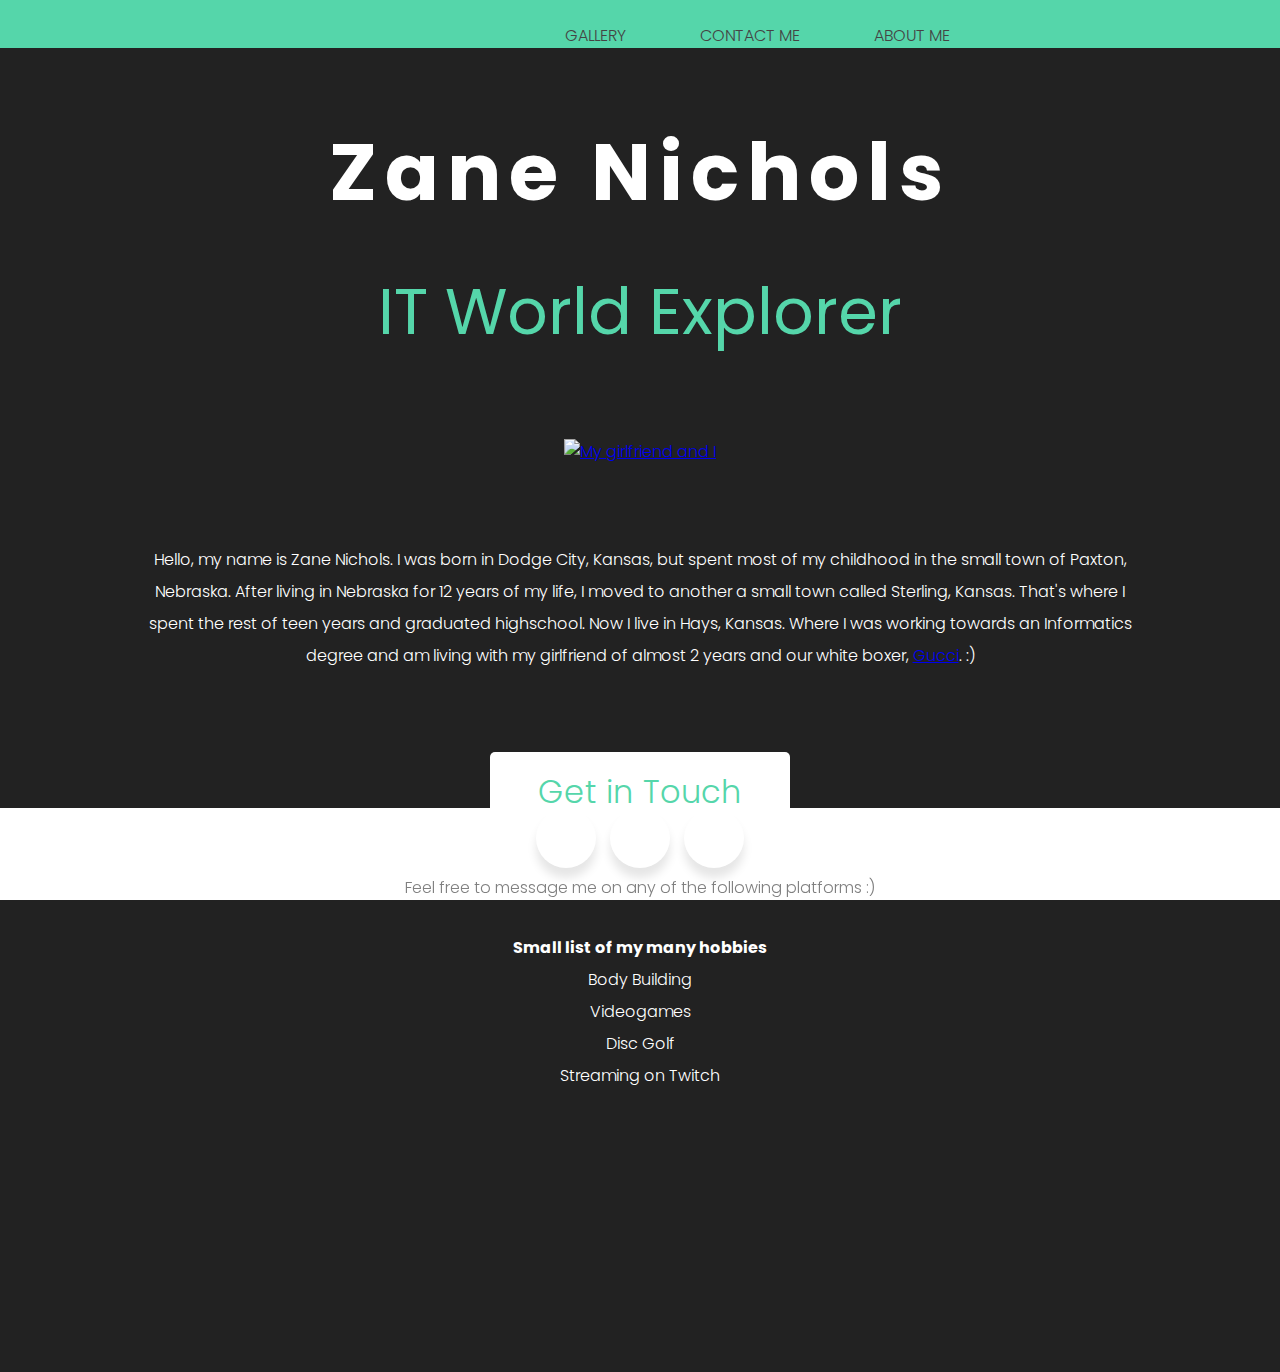
==== index.html @ 550efa19 "Begin changing to acceptance criteria" ====
<!DOCTYPE html>
<html lang="en">
<head>
    <link href="index.css" rel="stylesheet" type="text/css">
    <meta charset="UTF-8">
    <meta name="viewport" content="width=device-width, initial-scale=1.0">
    <title>Bio Page</title>
</head>
<body>
    <header>
        <nav>
            <ul>
                <li><a href="gallery.html" >Gallery</a></li>
                <li><a href="contact.html" >Contact Me</a></li>
                <li><a href="index.html" >About Me</a></li>
            </ul>
        </nav>
    </header>
    <main>
        <div class="container">
            <h1>Zane Nichols</h1>
            <h2>IT World Explorer</h2>
            <div class="image">
                <a href="rock.html"> <img height="500" src="img_4641.jpg" alt="My girlfriend and I"> </a>
            </div>
            <article>
                <p>
                Hello, my name is Zane Nichols. I was born in Dodge City, Kansas, but spent most
                of my childhood in the small town of Paxton, Nebraska. After living in Nebraska
                for 12 years of my life, I moved to another a small town called Sterling, Kansas.
                That's where I spent the rest of teen years and graduated highschool. Now I live
                in Hays, Kansas. Where I was working towards an Informatics degree and am living
                with my girlfriend of almost 2 years and our white boxer, <a href="https://www.instagram.com/gucciganggang728/">Gucci</a>. :)
                </p>
            </article>
            <a href="contact.html" class="btn">Get in Touch</a>
        </div>

        <section>
        <h4>Small list of my many hobbies</h4>
            <ol>
                <li>Body Building</li>
                <li>Videogames</li>
                <li>Disc Golf</li>
                <li>Streaming on Twitch</li>
            </ol>
        </section>
    </main>
    <footer>
        <script src="https://kit.fontawesome.com/a076d05399.js"></script>
        <div class="wrapper">

            <div class="button">
                <a href="https://www.facebook.com/zane.nichols.18"><div class="icon"><i class="fab fa-facebook-f"></i></div></a>
                <span>Facebook</span>
            </div>

            <div class="button">
                <a href="https://twitter.com/BigBrainZane728"><div class="icon"><i class="fab fa-twitter"></i></div></a>
                <span>Twitter</span>
            </div>

            <div class="button">
                <a href="https://www.instagram.com/nichols.equals.a.dime/"><div class="icon"><i class="fab fa-instagram"></i></div></a>
                <span>Instagram</span>
            </div>
        </div>
        <p>
            Feel free to message me on any of the following platforms :)
        </p>

    </footer>
</body>
</html>
---- index.css ----
@import url('https://fonts.googleapis.com/css?family=Poppins:400,500,600,700&display=swap');
*{
  
    margin: 0;
    padding: 0;
    box-sizing: border-box;
    font-family: 'Poppins', sans-serif;
}
/*Index page */
.container {
    max-width: 1100px;
    margin: 0 auto;
    padding: 0 3rem;
    margin-top: 4rem;
    text-align: center;
}

h1 {
    color: white;
    font-size: 5rem;
    font-weight: 700;
    letter-spacing: 8px;
    margin-bottom: 2rem;
}

h2 {
    color:#55d6aa;
    font-size: 4rem;
    font-weight: 400;
}

.image {
    margin-top: 5rem;
    margin-bottom: 5rem;
}

article {
    font-size: 1rem;
    color: white;
    line-height: 2rem;
    margin-bottom: 5rem;
}

.btn {
    display: inline-block;
    padding: 1rem 3rem;
    background: white;
    font-size: 2rem;
    text-decoration: none;
    color: #55d6aa;
    border-radius: 5px;
    transition: background .5s;
}

.btn:hover {
    background: #dadada;
}

section {
    padding-top: 100px;
    padding-bottom: 200px;
    font-size: 1rem;
    color: white;
    line-height: 2rem;
    margin-bottom: 5rem;
    text-align: center;
}
/*Footer Bar */
.wrapper .button {
    display: inline-block;
    height: 60px;
    width: 60px;
    float: center;
    margin: 0 5px;
    overflow: hidden;
    background: #fff;
    border-radius: 50px;
    cursor: pointer;
    box-shadow: 0px 10px 10px rgba(0,0,0,0.1);
    transition: all 0.3s ease-out;
}
.wrapper .button:hover{
    width: 200px;
}
.wrapper .button .icon{
    display: inline-block;
    height: 60px;
    width: 60px;
    text-align: center;
    border-radius: 50px;
    box-sizing: border-box;
    line-height: 60px;
    transition: all 0.3s ease-out;
}
.wrapper .button:nth-child(1):hover .icon{
    background: #4267B2;
}
.wrapper .button:nth-child(2):hover .icon{
    background: #1DA1F2;
}
.wrapper .button:nth-child(3):hover .icon{
    background: #E1306C;
}
.wrapper .button .icon i{
    font-size: 25px;
    line-height: 60px;
    transition: all 0.3s ease-out;
}
.wrapper .button:hover .icon i{
    color: #fff;
}
.wrapper .button span{
    font-size: 20px;
    font-weight: 500;
    line-height: 60px;
    margin-left: 10px;
    transition: all 0.3s ease-out;
}
.wrapper .button:nth-child(1) span{
    color: #4267B2;
}
.wrapper .button:nth-child(2) span{
    color: #1DA1F2;
}
.wrapper .button:nth-child(3) span{
    color: #E1306C;
}
body {
    margin: 0;
    background: #222;
    font-weight: 300;
}
/*Nav Bar*/
header {
    background: #55d6aa;
}

header::after {
    content: '';
    display: table;
    clear:both;

}

nav {
    float: right;
    padding-right: 330px;
}

nav ul {
    margin: 0;
    padding: 0;
    list-style: none;
}

nav li {
    display: inline-block;
    margin-left: 70px;
    padding-top: 23px;

    position: relative;
}

nav a {
    color: #444;
    text-decoration: none;
    text-transform: uppercase;
    font-size: 14;
}

nav a:hover {
    color: #000;
}

nav a::before {
    content: '';
    display: block;
    height: 5px;
    width: 100%;
    background-color: #444;

    position: absolute;
    top: 0;
    width: 0%;

    transition: all ease-in-out 250ms;
}

nav a:hover::before {
    width: 100%;
}


footer {
    position: fixed;
    left: 0;
    bottom: 0;
    width: 100%;
    background-color: white;
    color: grey;
    text-align: center;
}
/*Gallery Page*/
.gallery{
    border: 1px solid #ccc;
}

.gallery img{
    width: 100%;
    height: auto;
}

.des {
    color:white;
    padding: 15px;
    text-align: center;
}

.responsive {
    padding: 0 10px;
    float: left;
    width: 25%;
}

@media only screen and (max-width: 700px) {
    .responsive{
        width: 50%;
        margin: 6px 0;
    }
}
@media only screen and (max-width: 500px) {
    .responsive{
        width: 100%;
        
    }
}
/*Contact Form*/
.contact-form{
    width: 85%;
    max-width: 600px;
    background: #f1f1f1;
    position: absolute;
    top: 50%;
    left: 50%;
    transform: translate(-50%, -50%);
    padding: 30px 40px;
    box-sizing: border-box;
    border-radius: 8px;
    text-align: center;
    box-shadow: 0 0 20px #000000b3;
}
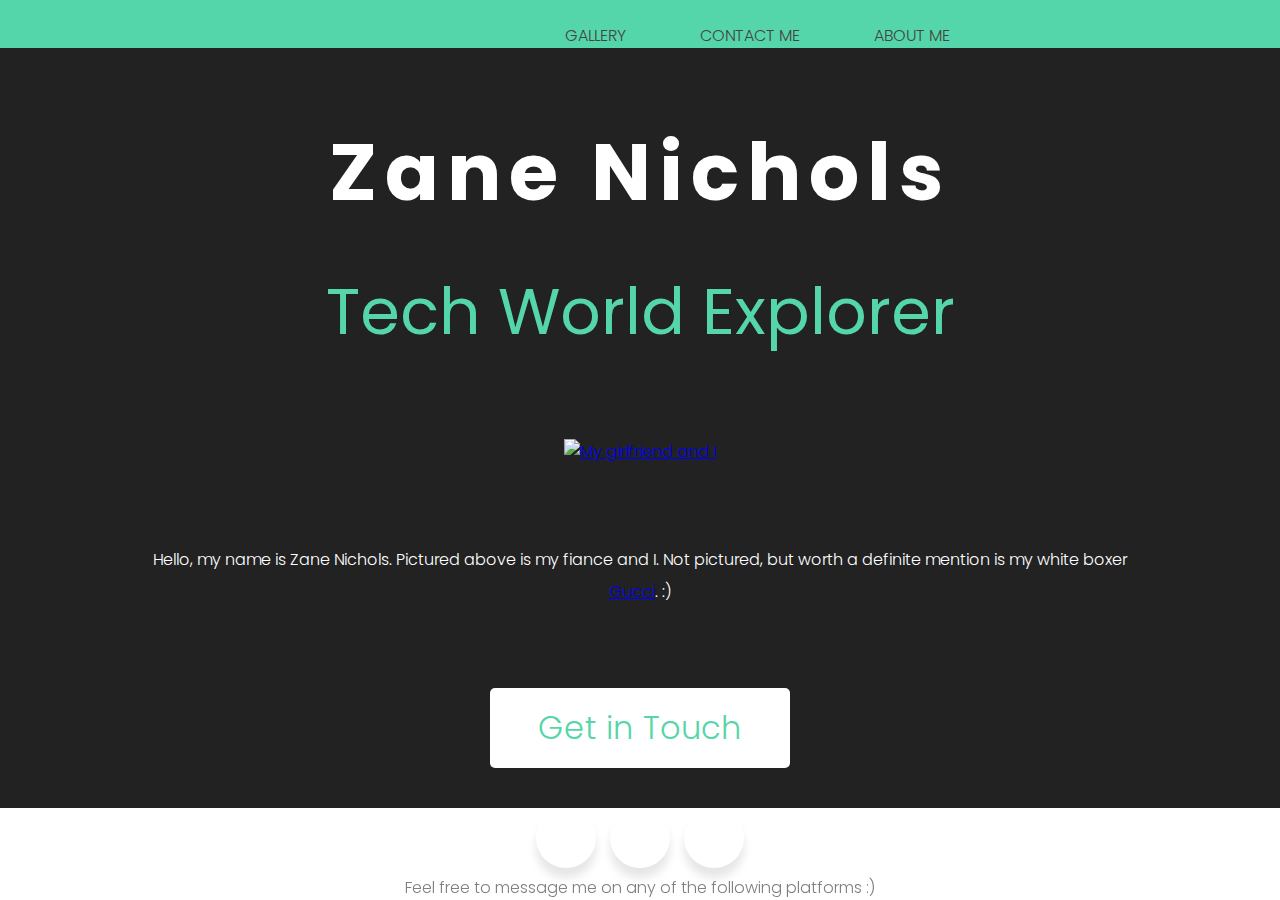
==== commit 41012bbe: "cleaned up code and beginning workspace" ====
--- a/index.html
+++ b/index.html
@@ -4,7 +4,7 @@
     <link href="index.css" rel="stylesheet" type="text/css">
     <meta charset="UTF-8">
     <meta name="viewport" content="width=device-width, initial-scale=1.0">
-    <title>Bio Page</title>
+    <title>Portfolio</title>
 </head>
 <body>
     <header>
@@ -19,32 +19,23 @@
     <main>
         <div class="container">
             <h1>Zane Nichols</h1>
-            <h2>IT World Explorer</h2>
+            <h2>Tech World Explorer</h2>
             <div class="image">
                 <a href="rock.html"> <img height="500" src="img_4641.jpg" alt="My girlfriend and I"> </a>
             </div>
             <article>
                 <p>
-                Hello, my name is Zane Nichols. I was born in Dodge City, Kansas, but spent most
-                of my childhood in the small town of Paxton, Nebraska. After living in Nebraska
-                for 12 years of my life, I moved to another a small town called Sterling, Kansas.
-                That's where I spent the rest of teen years and graduated highschool. Now I live
-                in Hays, Kansas. Where I was working towards an Informatics degree and am living
-                with my girlfriend of almost 2 years and our white boxer, <a href="https://www.instagram.com/gucciganggang728/">Gucci</a>. :)
+                    Hello, my name is Zane Nichols. Pictured above is my fiance and I. Not pictured, but worth a definite mention is my white boxer <a href="https://www.instagram.com/gucciganggang728/">Gucci</a>. :)
                 </p>
             </article>
             <a href="contact.html" class="btn">Get in Touch</a>
         </div>
+        
+        <div class="workspace">
+            
+        </div>
 
-        <section>
-        <h4>Small list of my many hobbies</h4>
-            <ol>
-                <li>Body Building</li>
-                <li>Videogames</li>
-                <li>Disc Golf</li>
-                <li>Streaming on Twitch</li>
-            </ol>
-        </section>
+
     </main>
     <footer>
         <script src="https://kit.fontawesome.com/a076d05399.js"></script>
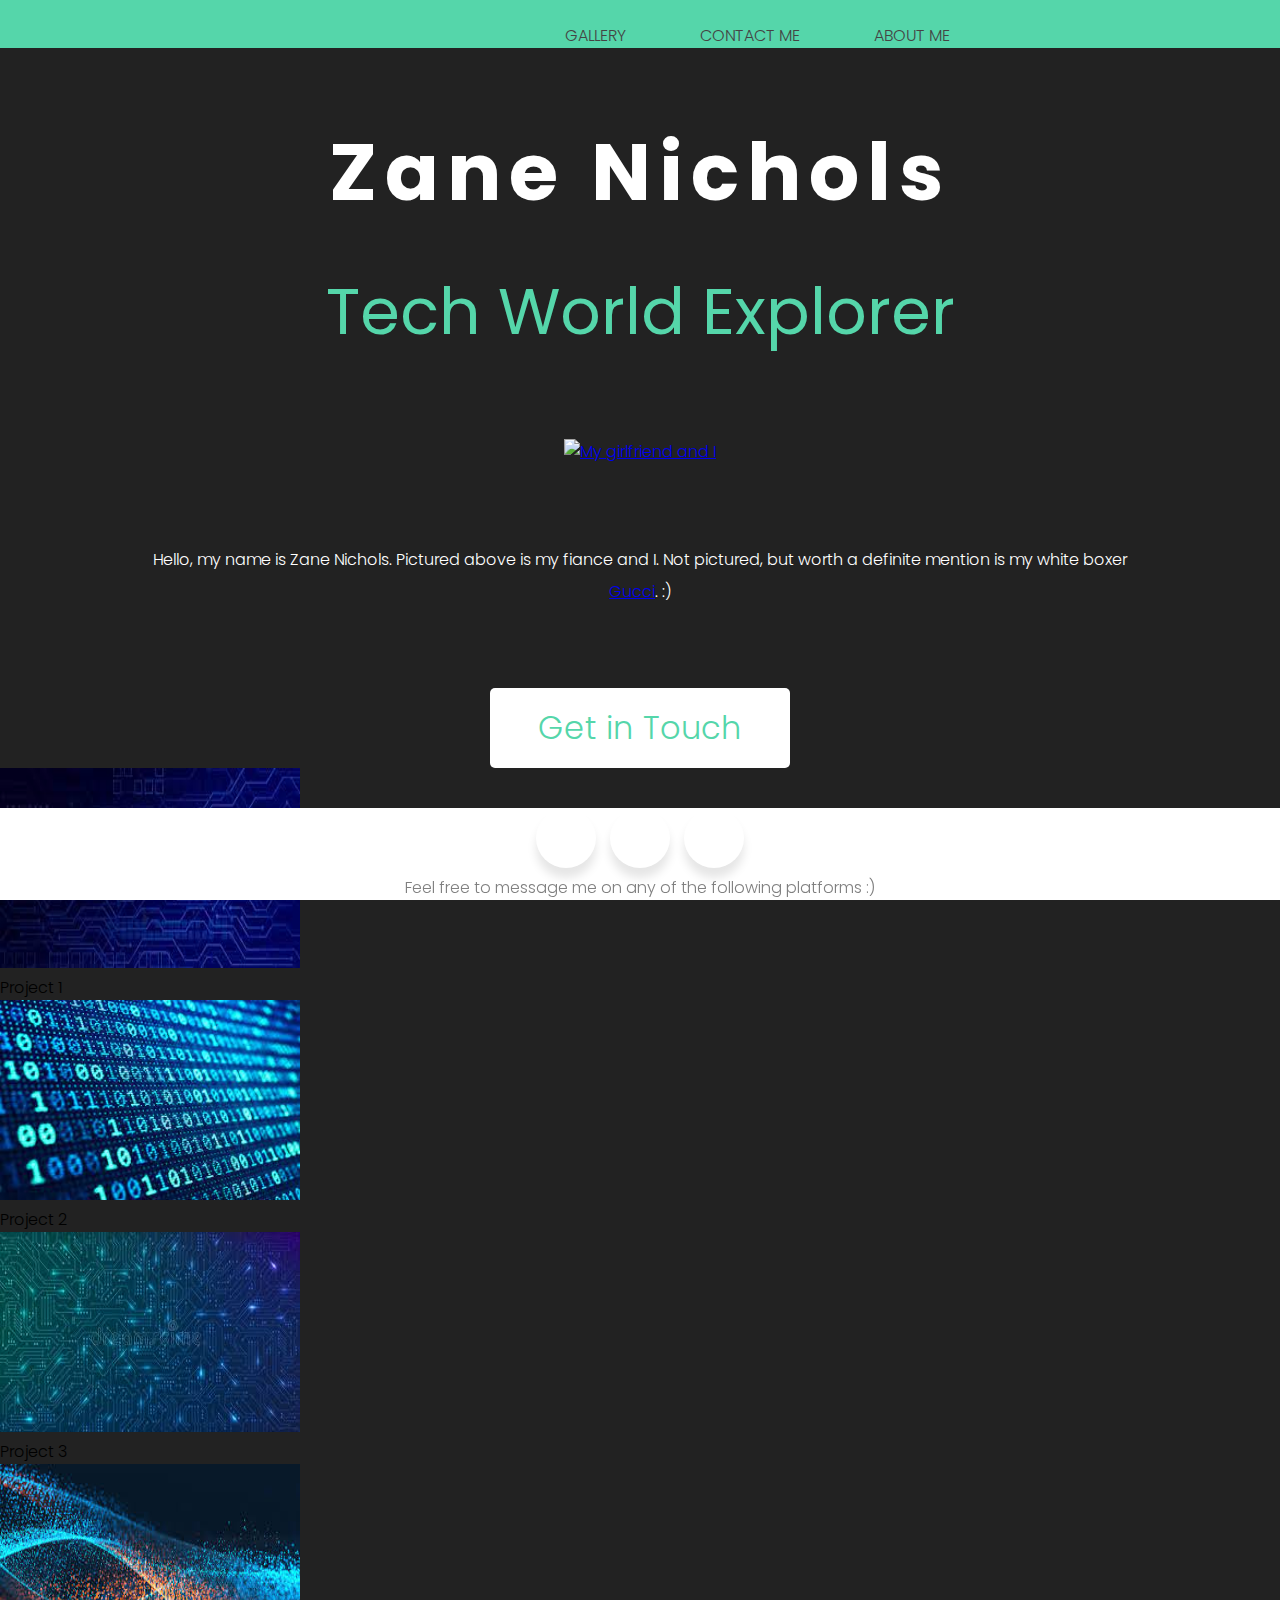
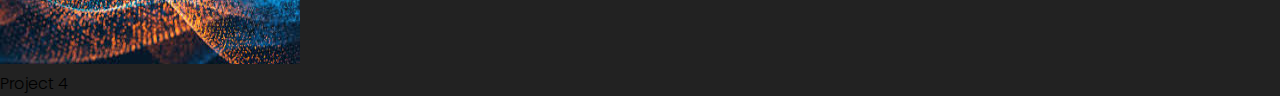
==== commit 348e13fc: "Images and classes added" ====
--- a/index.html
+++ b/index.html
@@ -33,6 +33,27 @@
         
         <div class="workspace">
             
+            <div class="work">
+                <a href="tech/t1.jpg" target="_blank"><img src="tech/t1.jpg" width="300" height="200"></a>
+                <div class="descri">Project 1</div>
+            </div>
+
+            <div class="work">
+                <a href="tech/t2.jpg" target="_blank"><img src="tech/t2.jpg" width="300" height="200"></a>
+                <div class="descri">Project 2</div>
+            </div>
+
+            <div class="work">
+                <a href="tech/t3.jpg" target="_blank"><img src="tech/t3.jpg" width="300" height="200"></a>
+                <div class="descri">Project 3</div>
+            </div>
+
+            <div class="work">
+                <a href="tech/t4.jpg" target="_blank"><img src="tech/t4.jpg" width="300" height="200"></a>
+                <div class="descri">Project 4</div>
+            </div>
+
+
         </div>
 
 
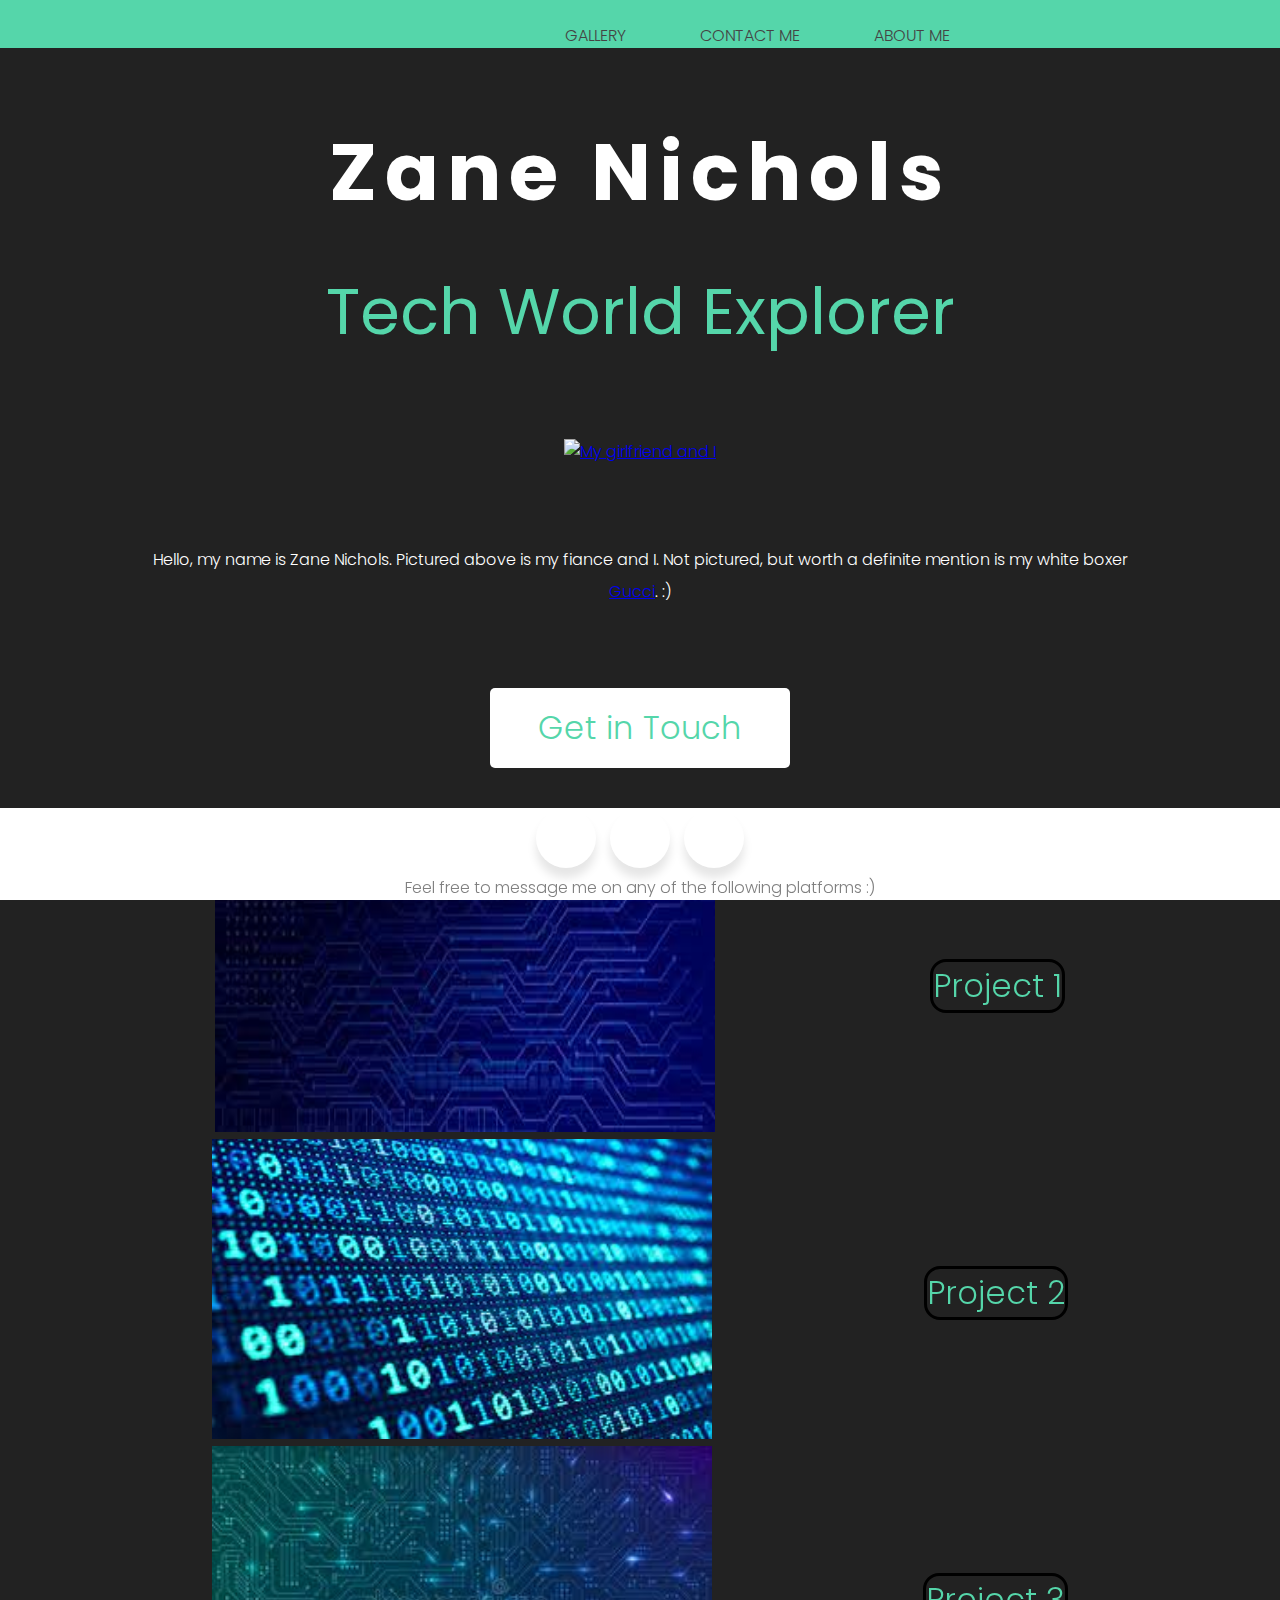
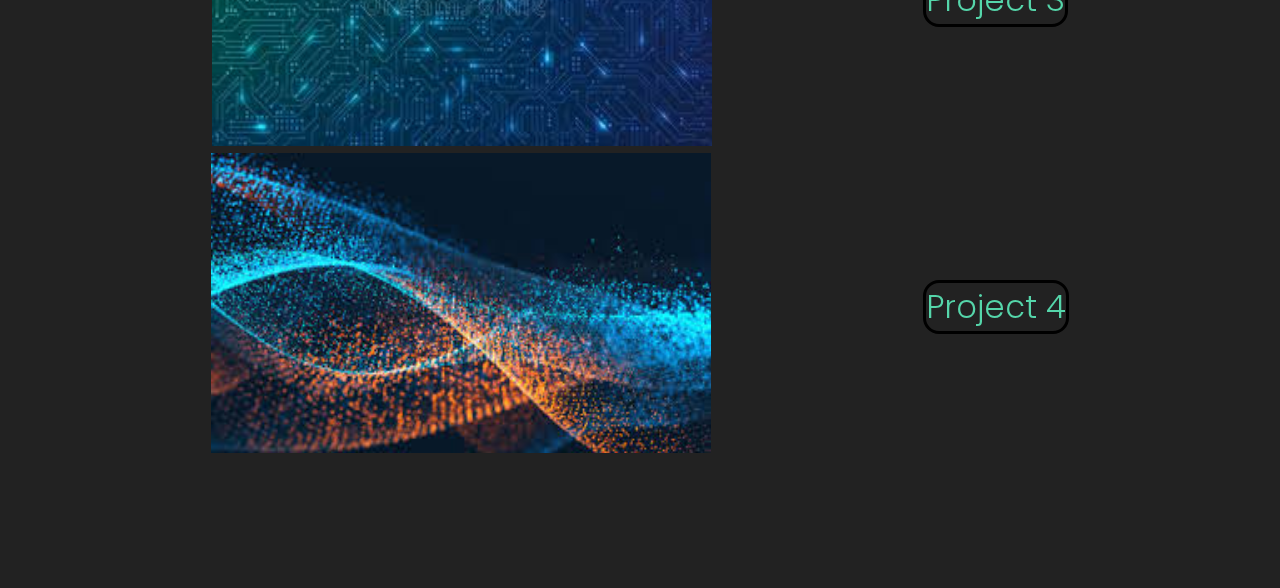
==== commit 3017100d: "A links have been styled" ====
--- a/index.html
+++ b/index.html
@@ -34,23 +34,23 @@
         <div class="workspace">
             
             <div class="work">
-                <a href="tech/t1.jpg" target="_blank"><img src="tech/t1.jpg" width="300" height="200"></a>
-                <div class="descri">Project 1</div>
+                <a href="tech/t1.jpg" target="_blank"><img src="tech/t1.jpg" width="500" height="300"></a>
+                <div class="descri"><a href="https://github.com/NicholsZane13">Project 1</a></div>
             </div>
 
             <div class="work">
-                <a href="tech/t2.jpg" target="_blank"><img src="tech/t2.jpg" width="300" height="200"></a>
-                <div class="descri">Project 2</div>
+                <a href="tech/t2.jpg" target="_blank"><img src="tech/t2.jpg" width="500" height="300"></a>
+                <div class="descri"><a href="https://github.com/NicholsZane13">Project 2</a></div>
             </div>
 
             <div class="work">
-                <a href="tech/t3.jpg" target="_blank"><img src="tech/t3.jpg" width="300" height="200"></a>
-                <div class="descri">Project 3</div>
+                <a href="tech/t3.jpg" target="_blank"><img src="tech/t3.jpg" width="500" height="300"></a>
+                <div class="descri"><a href="https://github.com/NicholsZane13">Project 3</a></div>
             </div>
 
             <div class="work">
-                <a href="tech/t4.jpg" target="_blank"><img src="tech/t4.jpg" width="300" height="200"></a>
-                <div class="descri">Project 4</div>
+                <a href="tech/t4.jpg" target="_blank"><img src="tech/t4.jpg" width="500" height="300"></a>
+                <div class="descri"><a href="https://github.com/NicholsZane13">Project 4</a></div>
             </div>
 
 
--- a/index.css
+++ b/index.css
@@ -65,6 +65,67 @@
     margin-bottom: 5rem;
     text-align: center;
 }
+/*Projects*/
+.workspace {
+    margin-bottom: 10%;
+    margin-top: 5%;
+}
+
+.work {
+    display: flex;
+    justify-content:space-evenly;
+    border: #55d6aa;
+    border-radius: 2%;
+}
+
+.descri {
+    display: flex;
+    align-items: center;
+    justify-content: center;
+    font-size: xx-large;
+    text-decoration: none;
+    text-align: center;
+
+}
+
+
+.descri a {
+    background-image: linear-gradient(
+        to right,
+        #54b3d6,
+        #5e6262 50%,
+        #55d6aa 50%
+      );
+    background-size: 200% 100%;
+    -webkit-background-clip: text;
+    -webkit-text-fill-color: transparent;
+    transition: all 0.3s ease-in-out;
+    background-position: -100%;
+    border-style: solid;
+    border-color: #000;
+    border-radius: 1rem;
+    
+}
+.descri a:before {
+    content: '';
+  background: #54b3d6;
+  display: block;
+  position: absolute;
+  bottom: -3px;
+  left: 0;
+  width: 0;
+  height: 3px;
+}
+
+.descri a:hover {
+    background-position: 0;
+}
+
+.descri a:hover::before {
+    width: 100%;
+}
+
+
 /*Footer Bar */
 .wrapper .button {
     display: inline-block;
